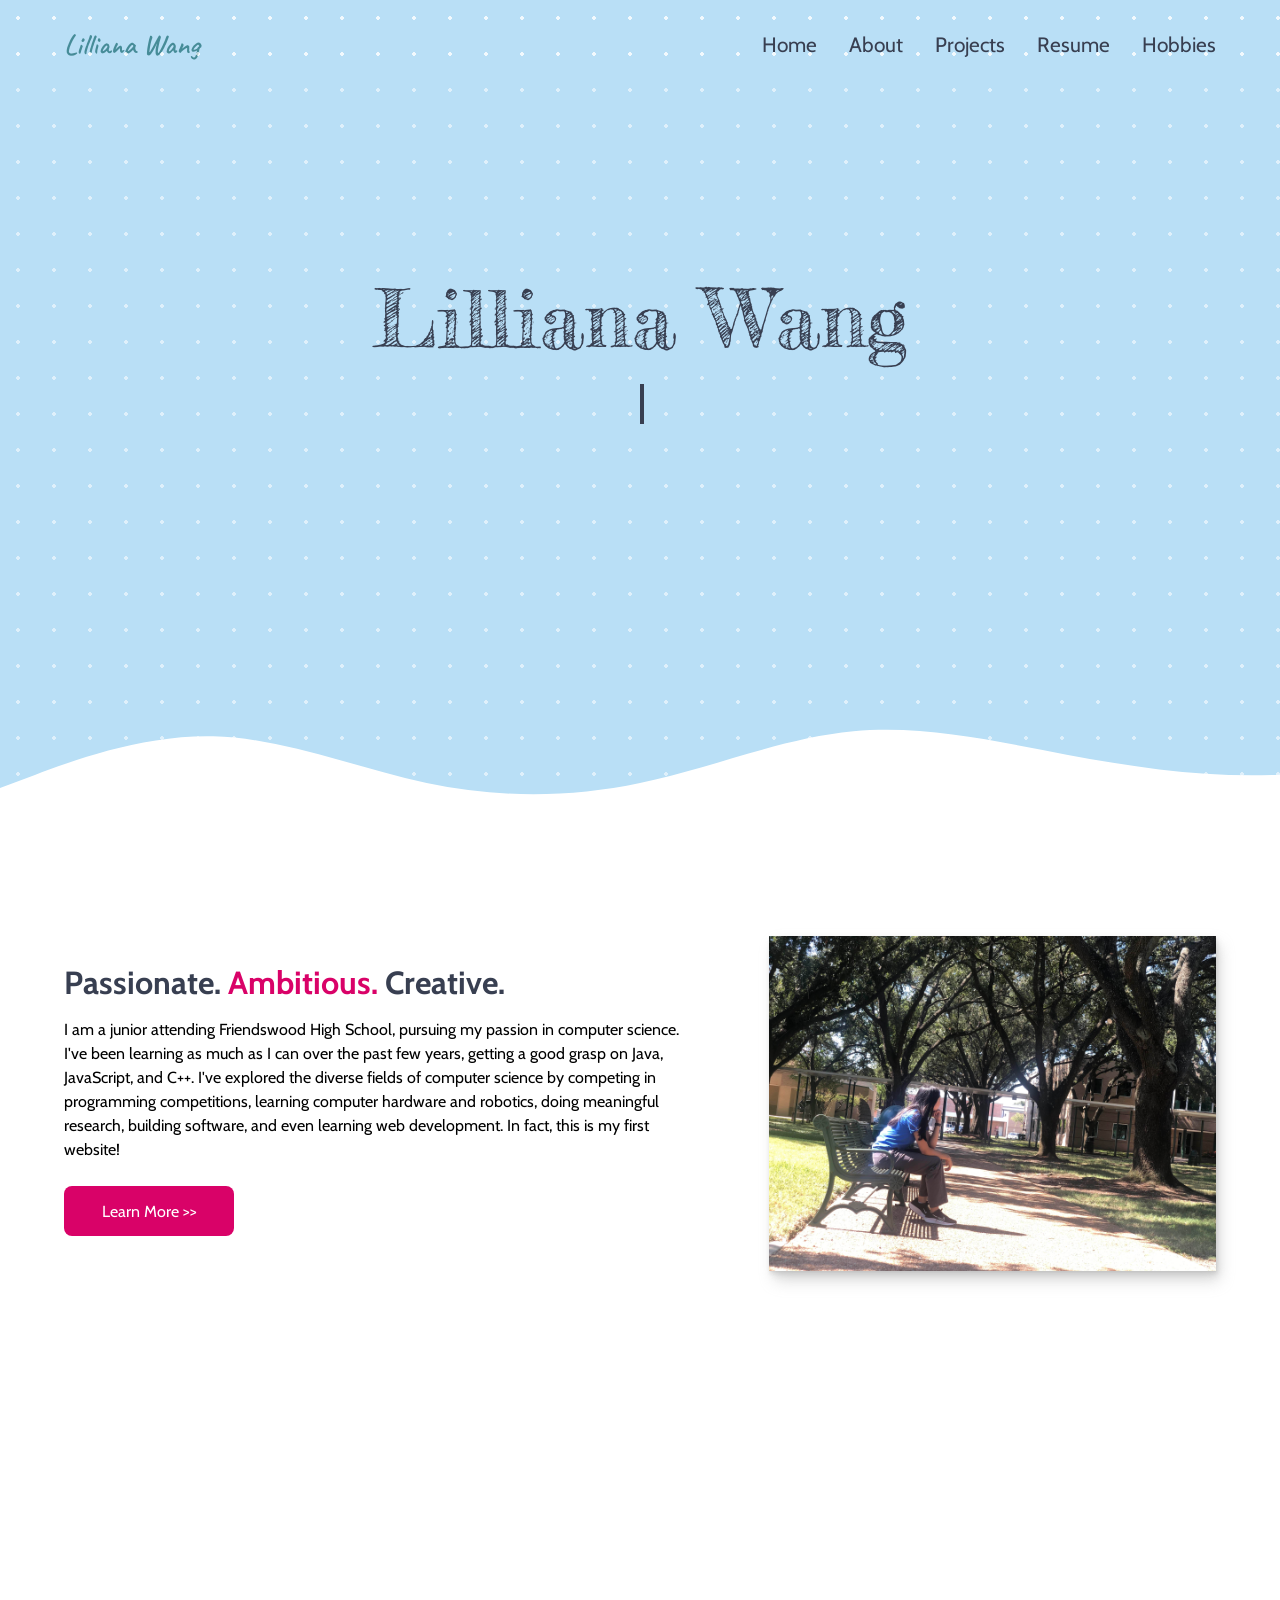
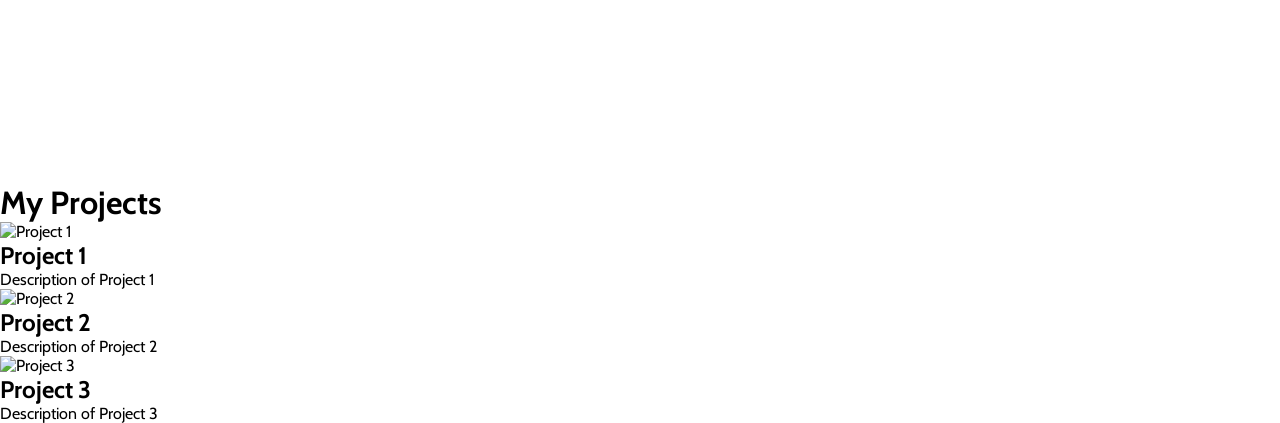
==== index.html @ 268ebeda "changed style, added features" ====
<!DOCTYPE html>
<html lang="en">
  <head>
    <meta charset="UTF-8" />
    <meta name="viewport" content="width=device-width, initial-scale=1.0" />
    <title>Portfolio Website</title>
    <link rel="stylesheet" href="styles.css" />
    <link rel="preconnect" href="https://fonts.googleapis.com" />
    <link rel="preconnect" href="https://fonts.gstatic.com" crossorigin />
    <link
      href="https://fonts.googleapis.com/css2?family=Arsenal+SC:ital,wght@0,400;0,700;1,400;1,700&family=Cabin:ital,wght@0,400..700;1,400..700&family=IBM+Plex+Mono:ital,wght@0,100;0,200;0,300;0,400;0,500;0,600;0,700;1,100;1,200;1,300;1,400;1,500;1,600;1,700&family=Caveat:wght@400..700&family=Fredericka+the+Great&display=swap"
      rel="stylesheet"
    />
    <meta
      name="description"
      content="This is a very incomplete website where I doxx myself!!!"
    />
    <link rel="icon" type="image/x-icon" href="images/logo.png" />
  </head>
  <body>
    <!-- Navbar Section -->
    <nav class="navbar">
      <div class="navbar__container">
        <a href="/lilliana/" class="navbar__logo">
          <h3>Lilliana Wang</h3>
        </a>
        <div class="navbar__toggle" id="mobile-menu">
          <span class="bar"></span>
          <span class="bar"></span>
          <span class="bar"></span>
        </div>
        <ul class="navbar__menu">
          <li class="navbar__item">
            <a href="/lilliana/" class="navbar__links">Home</a>
          </li>
          <li class="navbar__item">
            <a href="" class="navbar__links">About</a>
          </li>
          <li class="navbar__item">
            <a href="" class="navbar__links">Projects</a>
          </li>
          <li class="navbar__item">
            <a href="/lilliana/resume" class="navbar__links">Resume</a>
          </li>
          <li class="navbar__item">
            <a href="" class="navbar__links">Hobbies</a>
          </li>
        </ul>
      </div>
    </nav>

    <!-- Hero Section -->
    <div class="hero">
      <div class="hero__container">
        <div class="title">
          <h1> Lilliana Wang </h1>
        </div>
        <div class="subtitle">
          <h2 id="typing-text"></h2>
        </div>
      </div>
    </div>

    <!-- Bio Section-->
    <div class="bio">
      <svg
        preserveAspectRatio="none"
        class="wave"
        style="transition: 0.3s"
        viewBox="0 0 1440 180"
      >
        <path
          fill="#FFFFFF"
          d="M0,144L40,120C80,96,160,48,240,51C320,54,400,108,480,135C560,162,640,162,720,135C800,108,880,54,960,42C1040,30,1120,60,1200,84C1280,108,1360,126,1440,120C1520,114,1600,84,1680,66C1760,48,1840,42,1920,39C2000,36,2080,36,2160,54C2240,72,2320,108,2400,129C2480,150,2560,156,2640,153C2720,150,2800,138,2880,132C2960,126,3040,126,3120,105C3200,84,3280,42,3360,45C3440,48,3520,96,3600,102C3680,108,3760,72,3840,51C3920,30,4000,24,4080,24C4160,24,4240,30,4320,30C4400,30,4480,24,4560,33C4640,42,4720,66,4800,69C4880,72,4960,54,5040,60C5120,66,5200,96,5280,96C5360,96,5440,66,5520,45C5600,24,5680,12,5720,6L5760,0L5760,180L5720,180C5680,180,5600,180,5520,180C5440,180,5360,180,5280,180C5200,180,5120,180,5040,180C4960,180,4880,180,4800,180C4720,180,4640,180,4560,180C4480,180,4400,180,4320,180C4240,180,4160,180,4080,180C4000,180,3920,180,3840,180C3760,180,3680,180,3600,180C3520,180,3440,180,3360,180C3280,180,3200,180,3120,180C3040,180,2960,180,2880,180C2800,180,2720,180,2640,180C2560,180,2480,180,2400,180C2320,180,2240,180,2160,180C2080,180,2000,180,1920,180C1840,180,1760,180,1680,180C1600,180,1520,180,1440,180C1360,180,1280,180,1200,180C1120,180,1040,180,960,180C880,180,800,180,720,180C640,180,560,180,480,180C400,180,320,180,240,180C160,180,80,180,40,180L0,180Z"
        ></path>
      </svg>
      <div class="bio__container">
        <div class="bio__text">
          <h1>Passionate. <span>Ambitious.</span> Creative.</h1>
          <p>
            I am a junior attending Friendswood High School, pursuing my
            passion in computer science. I've been learning as much as I can over
            the past few years, getting a good grasp on Java, JavaScript, and C++.
            I've explored the diverse fields of computer science by
            competing in programming competitions, learning computer hardware and 
            robotics, doing meaningful research, building software, and even learning
            web development. In fact, this is my first website!
          </p>
          <a href=""><button>Learn More >></button></a>
        </div>
        <div class="bio__image">
          <img
              src="images/portrait.jpg"
              alt="portrait"
            />
        </div>
      </div>
    </div>

    <!-- Projects Section -->
    <div class="projects">
      <div class="projects__container">
        <div class="projects__title">
          <h1>My Projects</h1>
        </div>
        <div class="projects__grid">
          <div class="project">
            <img src="images/project1.jpg" alt="Project 1" />
            <h2>Project 1</h2>
            <p>Description of Project 1</p>
          </div>
          <div class="project">
            <img src="images/project2.jpg" alt="Project 2" />
            <h2>Project 2</h2>
            <p>Description of Project 2</p>
          </div>
          <div class="project">
            <img src="images/project3.jpg" alt="Project 3" />
            <h2>Project 3</h2>
            <p>Description of Project 3</p>
          </div>
        </div>
      </div>

    <script src="app.js"></script>
  </body>
</html>
---- styles.css ----
:root {
    --light: #FFFFFF;
    --dark: #383F51;
    --accent-1: #B9DFF6;
    --accent-2: #D90268;
    --accent-3: #468C98;
    --font-family: 'Cabin', sans-serif;
    --shadow-color: 0deg 0% 66%;
    --shadow-elevation-low:
        0.3px 0.5px 0.8px hsl(var(--shadow-color) / 0.11),
        0.4px 0.9px 1.4px -0.4px hsl(var(--shadow-color) / 0.24),
        1px 1.9px 2.9px -0.8px hsl(var(--shadow-color) / 0.38);
    --shadow-elevation-medium:
        0.3px 0.5px 0.8px hsl(var(--shadow-color) / 0.11),
        1px 2.1px 3.2px -0.3px hsl(var(--shadow-color) / 0.22),
        2.2px 4.4px 6.8px -0.6px hsl(var(--shadow-color) / 0.33),
        4.8px 9.6px 14.7px -0.8px hsl(var(--shadow-color) / 0.44);
    --shadow-elevation-high:
        0.3px 0.5px 0.8px hsl(var(--shadow-color) / 0.1),
        2px 4.1px 6.3px -0.1px hsl(var(--shadow-color) / 0.15),
        3.6px 7.3px 11.2px -0.2px hsl(var(--shadow-color) / 0.2),
        5.5px 10.9px 16.8px -0.4px hsl(var(--shadow-color) / 0.25),
        7.9px 15.8px 24.2px -0.5px hsl(var(--shadow-color) / 0.3),
        11.3px 22.6px 34.7px -0.6px hsl(var(--shadow-color) / 0.35),
        16.1px 32.3px 49.5px -0.7px hsl(var(--shadow-color) / 0.4),
        22.8px 45.5px 69.9px -0.8px hsl(var(--shadow-color) / 0.45);
}

* {
    box-sizing: border-box;
    margin: 0;
    padding: 0;
    font-family: 'Cabin', sans-serif;
}

.navbar {
    background: rgba(185, 223, 246, 0);
    height: 88px;
    display: flex;
    justify-content: center;
    align-items: center;
    position: sticky;
    top: 0;
    z-index: 999;
}

.navbar.navbar--white {
  background: linear-gradient(to bottom, rgba(255, 255, 255, 1), rgba(255, 255, 255, 0.7));
  backdrop-filter: blur(10px);
}

.navbar__container {
    left: 0;
    display: flex;
    flex-direction: row;
    justify-content: space-between;
    align-items: center;
    height: 80px;
    z-index: 1;
    width: 100%;
    margin: 0 auto;
    padding: 0 64px 0 64px;
}

.navbar__logo {
    text-decoration: none;
    cursor: pointer;
}

.navbar__logo h3{
    font-family: "Caveat", cursive;
    font-optical-sizing: auto;
    font-weight: 600;
    font-size: 1.8rem;
    font-style: normal;
    justify-content: center;
    align-items: center;
    color: var(--accent-3);
}

.navbar__menu {
    display: flex;
    list-style: none;
    text-align: center;
    gap: 2rem;
}

.navbar__menu::before {
  content: "";
  position: absolute;
  inset: 0;
  pointer-events: none;
  z-index: 0;

  /* dot grid variables */
  --dot-gap: 36px;
  --dot-size: 2px;

  background-image:
    radial-gradient(
      circle,
      rgba(255, 255, 255, 1) var(--dot-size),
      transparent var(--dot-size)
    );

  background-size: var(--dot-gap) var(--dot-gap);
  background-position: 0 0;

  opacity: 0.6;

  animation: menu-dot-drift 20s linear infinite;
}

@keyframes menu-dot-drift {
  from {
    background-position: 0 -15px;
  }
  to {
    background-position: var(--dot-gap) calc(var(--dot-gap) - 15px);
  }
}

.navbar__item {
    z-index: 1;
    height: 52px;
}

.navbar__links {
    color: var(--dark);
    font-size: 1.3rem;
    display: flex;
    align-items: center;
    justify-content: center;
    text-decoration: none;
    height: 100%;
}

.navbar__links:hover {
    color: var(--accent-2);
    transition: all 0.3s ease;
}

.navbar__toggle {
    align-items: center;
}

@media screen and (max-width: 800px) {
    .navbar__container {
        display: flex;
        justify-content: space-between;
        height: 80px;
        z-index: 99;
        width: 100%;
        padding: 0 64px 0 64px;
    }

    .navbar.active {
        background: var(--accent-1);
        transition: all 0.3s ease;
        transition-delay: 150ms;
        z-index: 99;
        font-size: 1.2rem;
    }

    .navbar.active::before {
    content: "";
    position: absolute;
    inset: 0;
    pointer-events: none;
    z-index: 0;

    --dot-gap: 36px;
    --dot-size: 2px;

    background-image:
        radial-gradient(
        circle,
        rgba(255, 255, 255, 0.6) var(--dot-size),
        transparent var(--dot-size)
        );

    background-size: var(--dot-gap) var(--dot-gap);
    background-position: 0 0;

    animation: nav-dot-drift 20s linear infinite;
    }

    @keyframes nav-dot-drift {
    from { background-position: 0 0; }
    to   { background-position: var(--dot-gap) var(--dot-gap); }
    }

    .navbar__menu {
        display: grid;
        grid-template-columns: auto;
        padding: 0;
        width: 100%;
        height: 70dvh;
        margin: 0;
        position: absolute;
        top: -1000px;
        left: 0;
        opacity: 0;
        transition: all 0.5s ease;
        z-index: -1;
        background: var(--accent-1);
    }

    .navbar__menu.active {
        position: absolute;
        top: 88px;
        left: 0;
        opacity: 1;
        transition: all 0.5s ease;
        z-index: 99;
        font-size: 1.2rem;
    }

    .navbar__toggle {
        cursor: pointer;
        margin: 0 32px 0 0;
    }

    .navbar__toggle .bar {
        width: 25px;
        height: 3px;
        margin: 5px auto;
        transition: all 0.3s ease-in-out;
        background: var(--dark);
        display: block;
    }

    .navbar__item {
        width: 100%;
    }

    .navbar__links {
        text-align: center;
        width: 100%;
        height: auto;
        display: table;
    }

    #mobile-menu {
        position: absolute;
        top: 20%;
        right: 5%;
        transform: translate(5%, 20%);
    }

    #mobile-menu.is-active .bar:nth-child(2) {
        opacity: 0;
    }

    #mobile-menu.is-active .bar:nth-child(1) {
        transform: translateY(8px) rotate(45deg);
    }

    #mobile-menu.is-active .bar:nth-child(3) {
        transform: translateY(-8px) rotate(-45deg);
    }
}

/*Hero Section*/

.hero {
    background-color: var(--accent-1);
    position: fixed;
    top: 0px;
    height: 100dvh;
    width: 100%;
}

.hero::before {
  content: "";
  position: absolute;
  inset: 0;
  z-index: 0;
  pointer-events: none;

  /* dot spacing */
  --dot-gap: 36px;
  --dot-size: 2px;

  background-image:
    radial-gradient(
      circle,
      rgba(255, 255, 255, 0.9) var(--dot-size),
      transparent var(--dot-size)
    );

  background-size: var(--dot-gap) var(--dot-gap);
  background-position: 0 0;

  opacity: 0.6;

  animation: dot-drift 20s linear infinite;
}

@keyframes dot-drift {
  from {
    background-position: 0 0;
  }
  to {
    background-position: var(--dot-gap) var(--dot-gap);
  }
}

.hero__container {
    display: flex;
    flex-direction: column;
    align-items: center;
    position: relative;
    top: 0px;
    height: 100dvh;
    z-index: 1;
    width: 100%;
    padding: 0 64px 0 64px;
}

.title h1{
    font-family: "Fredericka the Great", serif;
    font-weight: 400;
    font-style: normal;
    font-size: 5rem;
    color: var(--dark);
    height: auto;
    margin-top: clamp(170px, 30dvh, 40dvh);
    z-index: 1;
    width: fit-content;
    margin-inline: auto;
}

#typing-text {
    display: inline; /* Ensure the text can wrap */
    position: relative; /* Allows the pseudo-element to position itself relative to this element */
    word-wrap: break-word;
    word-break: break-word;
    overflow-wrap: break-word;
    margin: 0;
}

#typing-text::after {
    content: ""; /* Empty content for the cursor */
    position: absolute; /* Position relative to the parent */
    left: 100%;
    width: 4px;
    height: 2.5rem; /* Match the line height or adjust as needed */
    background-color: var(--dark); /* Cursor color */
    animation: blink-caret 0.75s step-end infinite;
}

@keyframes blink-caret {
    from, to {
        background-color: transparent;
    }
    50% {
        background-color: var(--dark);
    }
}

.subtitle{
    font-family: 'Cabin', sans-serif;
    font-size: 1.2rem;
    font-style: normal;
    color: var(--dark);
    height: auto;
    margin: 16px 32px 32px 32px;
    z-index: 1;
    width: fit-content;
    margin-inline: auto;
}

.subtitle h2 {
    font-weight: 200;
}

@media screen and (max-width: 700px) {
    .title h1 {
        font-size: 4rem;
    }

    .subtitle {
        font-size: 1.1rem;
    }
}

@media screen and (max-width: 600px) {
    .title h1 {
        font-size: 3rem;
    }

    .subtitle {
        font-size: 1rem;
    }
}

/*Bio Section*/
.bio {
    background-color: var(--light);
    position: relative;
    top: 0;
    margin-top: clamp(450px, 80dvh, 800px);
}

.wave {
    position: absolute;
    top: -100px;
    height: 100px;
    width: 100%;
    display: flex;
    z-index: 2;
}

.bio__container {
    display: flex;
    flex-direction: row;
    justify-content: space-between;
    gap: 3%;
    align-items: center;
    width: 100%;
    min-width: 300px;
    height: auto;
    z-index: 1;
    margin: 0 0 0 0;
    padding: 128px 64px 512px 64px;
}

.bio__text {
    display: flex;
    flex-direction: column;
    justify-content: flex-start;
    align-items: flex-start;
    gap: 16px;
    height: auto;
    width: 60%;
}

.bio__container span {
    color: var(--accent-2);
}

.bio__container h1 {
    font-family: 'Cabin', sans-serif;
    font-size: 2rem;
    color: var(--dark);
    justify-content: center;
    z-index: 1;
    margin: 0;
}

.bio__container p {
    font-family: 'Cabin', sans-serif;
    font-size: 1rem;
    height: fit-content;
    z-index: 1;
    margin: 0 32px 0 0;
    line-height: 1.5em;
}

.bio__container button {
    background: var(--accent-2);
    color: var(--light);
    padding: 8px 8px;
    border: none;
    outline: none;
    border-radius: 8px;
    font-family: 'Cabin', sans-serif;
    font-size: 1rem;
    width: 170px;
    height: 50px;
    z-index: 1;
    margin: 8px 0;
    cursor: pointer;
}

.bio__image {
    display: flex;
    position: relative;
    overflow: hidden;
    align-items: center;
    justify-content: center;
    height: 100%;
    width: 40%;
    min-width: 300px;
    box-shadow: var(--shadow-elevation-medium);
}

.bio__image img {
    width: 100%;
    height: auto;
}

@media screen and (max-width: 800px){
    .bio__container {
    display: flex;
    flex-direction: column;
    justify-content: space-between;
    align-items: left;
    gap: 32px;
    width: 100%;
    min-width: 300px;
    height: auto;
    z-index: 1;
    padding: 128px 64px 512px 64px;
    }

   .bio__text {
        width: 100%;
    }

    .bio__image {
        width: 100%;
        height: auto;
    }
}
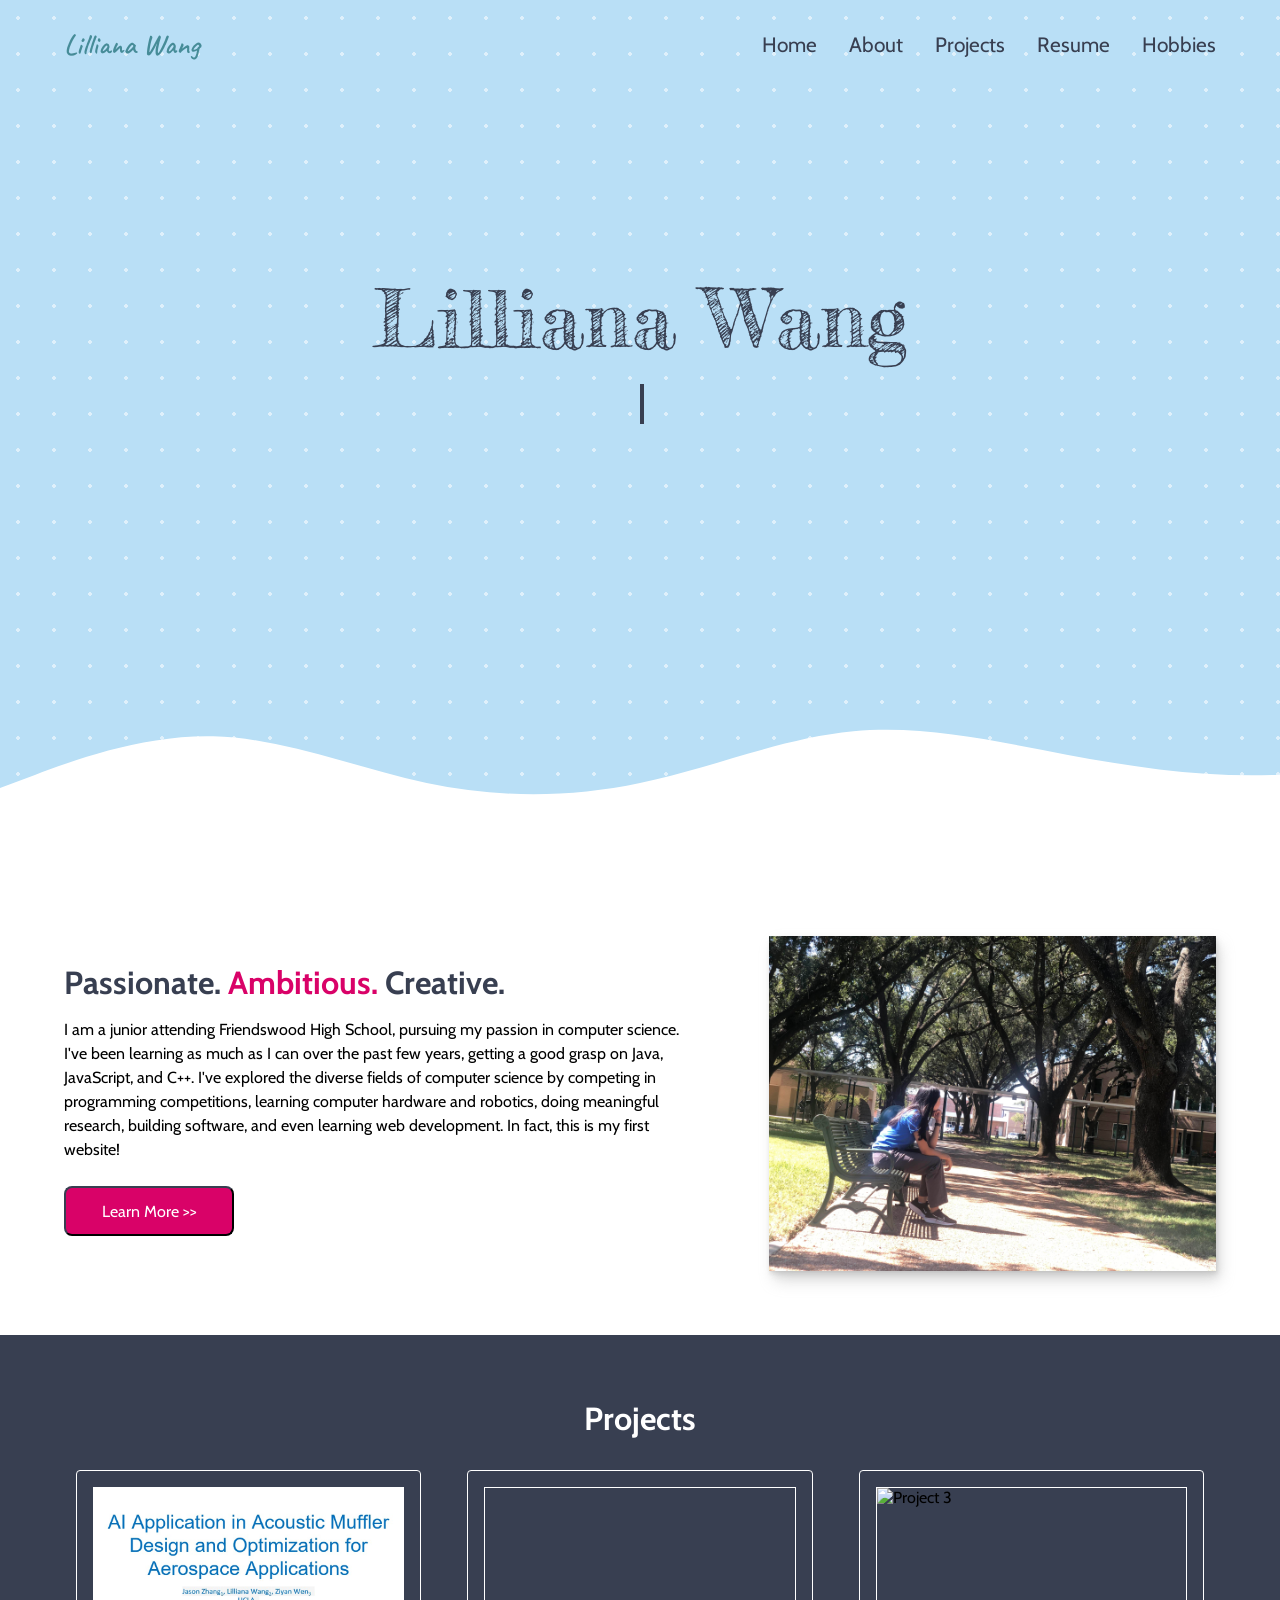
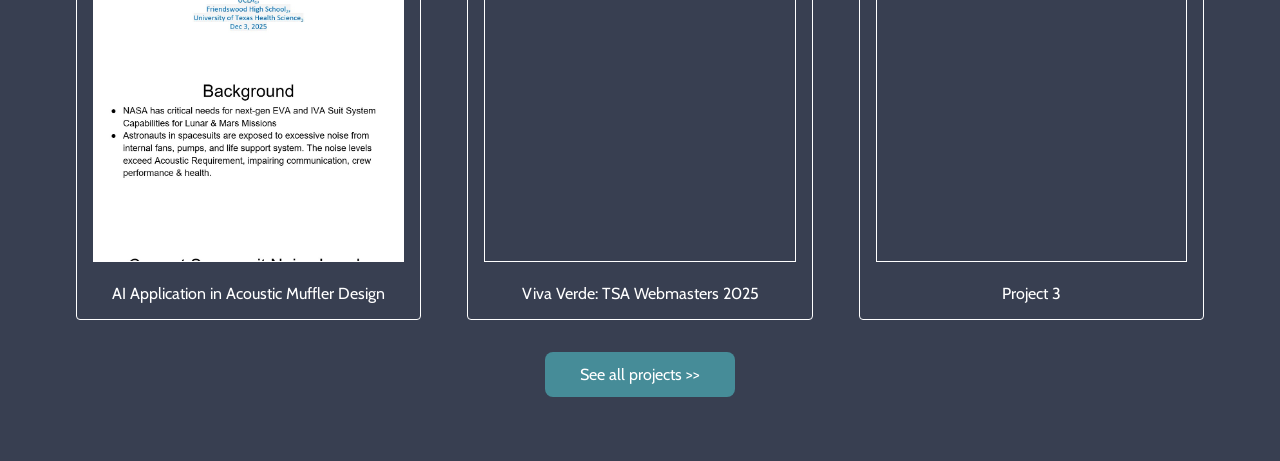
==== commit bab561c2: "added a projects section" ====
--- a/index.html
+++ b/index.html
@@ -101,25 +101,26 @@
     <div class="projects">
       <div class="projects__container">
         <div class="projects__title">
-          <h1>My Projects</h1>
+          <h1>Projects</h1>
         </div>
         <div class="projects__grid">
-          <div class="project">
-            <img src="images/project1.jpg" alt="Project 1" />
-            <h2>Project 1</h2>
-            <p>Description of Project 1</p>
+          <div class="project__card">
+            <div class="project__image" style="background-image:url('images/2025-ASA-Muffler.jpg')">
+            </div>
+            <h3>AI Application in Acoustic Muffler Design</h3>
           </div>
-          <div class="project">
-            <img src="images/project2.jpg" alt="Project 2" />
-            <h2>Project 2</h2>
-            <p>Description of Project 2</p>
+          <div class="project__card">
+            <div class="project__image" style="background-image:url('images/vivaverde.png')"></div>
+            <h3>Viva Verde: TSA Webmasters 2025</h3>
           </div>
-          <div class="project">
-            <img src="images/project3.jpg" alt="Project 3" />
-            <h2>Project 3</h2>
-            <p>Description of Project 3</p>
+          <div class="project__card">
+            <div class="project__image">
+              <img src="images/project3.jpg" alt="Project 3" />
+            </div>
+            <h3>Project 3</h3>
           </div>
         </div>
+        <a href=""><button href="">See all projects >></button></a>
       </div>
 
     <script src="app.js"></script>
--- a/styles.css
+++ b/styles.css
@@ -85,41 +85,6 @@
     gap: 2rem;
 }
 
-.navbar__menu::before {
-  content: "";
-  position: absolute;
-  inset: 0;
-  pointer-events: none;
-  z-index: 0;
-
-  /* dot grid variables */
-  --dot-gap: 36px;
-  --dot-size: 2px;
-
-  background-image:
-    radial-gradient(
-      circle,
-      rgba(255, 255, 255, 1) var(--dot-size),
-      transparent var(--dot-size)
-    );
-
-  background-size: var(--dot-gap) var(--dot-gap);
-  background-position: 0 0;
-
-  opacity: 0.6;
-
-  animation: menu-dot-drift 20s linear infinite;
-}
-
-@keyframes menu-dot-drift {
-  from {
-    background-position: 0 -15px;
-  }
-  to {
-    background-position: var(--dot-gap) calc(var(--dot-gap) - 15px);
-  }
-}
-
 .navbar__item {
     z-index: 1;
     height: 52px;
@@ -155,39 +120,11 @@
     }
 
     .navbar.active {
-        background: var(--accent-1);
+        background: var(--dark);
         transition: all 0.3s ease;
         transition-delay: 150ms;
         z-index: 99;
         font-size: 1.2rem;
-    }
-
-    .navbar.active::before {
-    content: "";
-    position: absolute;
-    inset: 0;
-    pointer-events: none;
-    z-index: 0;
-
-    --dot-gap: 36px;
-    --dot-size: 2px;
-
-    background-image:
-        radial-gradient(
-        circle,
-        rgba(255, 255, 255, 0.6) var(--dot-size),
-        transparent var(--dot-size)
-        );
-
-    background-size: var(--dot-gap) var(--dot-gap);
-    background-position: 0 0;
-
-    animation: nav-dot-drift 20s linear infinite;
-    }
-
-    @keyframes nav-dot-drift {
-    from { background-position: 0 0; }
-    to   { background-position: var(--dot-gap) var(--dot-gap); }
     }
 
     .navbar__menu {
@@ -203,7 +140,7 @@
         opacity: 0;
         transition: all 0.5s ease;
         z-index: -1;
-        background: var(--accent-1);
+        background: var(--dark);
     }
 
     .navbar__menu.active {
@@ -226,7 +163,7 @@
         height: 3px;
         margin: 5px auto;
         transition: all 0.3s ease-in-out;
-        background: var(--dark);
+        background: var(--light);
         display: block;
     }
 
@@ -235,6 +172,7 @@
     }
 
     .navbar__links {
+        color: var(--light);
         text-align: center;
         width: 100%;
         height: auto;
@@ -423,7 +361,7 @@
     height: auto;
     z-index: 1;
     margin: 0 0 0 0;
-    padding: 128px 64px 512px 64px;
+    padding: 128px 64px 64px 64px;
 }
 
 .bio__text {
@@ -462,8 +400,9 @@
     background: var(--accent-2);
     color: var(--light);
     padding: 8px 8px;
-    border: none;
     outline: none;
+    border-width: 2px;
+    border-color: var(--dark);
     border-radius: 8px;
     font-family: 'Cabin', sans-serif;
     font-size: 1rem;
@@ -472,6 +411,12 @@
     z-index: 1;
     margin: 8px 0;
     cursor: pointer;
+    transition: transform 0.2s ease;
+}
+
+.bio__container button:hover {
+    transform: scale(1.02);
+    box-shadow: var(--shadow-elevation-medium);
 }
 
 .bio__image {
@@ -513,4 +458,122 @@
         width: 100%;
         height: auto;
     }
+}
+
+/*Projects Section*/
+
+.projects {
+    background-color: var(--dark);
+    position: relative;
+    top: 0;
+}
+
+.projects__container {
+    display: flex;
+    flex-direction: column;
+    background-color: var(--dark);
+    padding: 64px 64px 64px 64px;
+    align-items: center;
+    gap: 32px;
+    align-items: left;
+    width: 100%;
+    min-width: 300px;
+    height: auto;
+}
+
+.projects__title h1{
+    font-family: 'Cabin', sans-serif;
+    font-size: 2rem;
+    color: var(--light);
+    justify-content: center;
+    z-index: 1;
+    margin: 0;
+}
+
+.projects__grid {
+    display: flex;
+    flex-direction: row;
+    justify-content: center;
+    flex-wrap: wrap;
+    gap: 4%;
+    align-items: center;
+    width: 100%;
+    min-width: 300px;
+    height: auto;
+}
+
+.project__card {
+    display: flex;
+    flex-direction: column;
+    justify-content: space-between;
+    align-items: center;
+    gap: 16px;
+    height: 50dvh;
+    min-height: 300px;
+    width: 30%;
+    min-width: 232px;
+    background-color: var(--dark);
+    padding: 16px;
+    overflow: hidden;
+    border-width: 1px;
+    border-style: solid;
+    border-color: var(--light);
+    border-radius: 4px;
+}
+
+.project__image {
+    height: 90%;
+    width: 100%;
+    min-width: 200px;
+    overflow: hidden;
+    border-width: 1px;
+    border-style: solid;
+    border-color: var(--light);
+    background-size: cover;         /* fills box */
+    background-position: top;       /* start at top */
+    background-repeat: no-repeat;
+    transition-property: background-position;
+    transition-duration: 9s;
+    transition-timing-function: cubic-bezier(.2,0,.7,1);
+}
+
+.project__card:hover .project__image{
+   background-position: 50% 100%;
+}
+
+/* not hovering = play a snappy return */
+.project__card:not(:hover) .project__image{
+  transition-duration: 2s; /* faster up */
+  transition-timing-function: cubic-bezier(.4,0,.6,1);
+  background-position: 50% 0%;
+}
+
+.project__card h3 {
+    font-family: 'Cabin', sans-serif;
+    font-weight: 200;
+    font-size: 1rem;
+    color: var(--light);
+    z-index: 1;
+    margin: 0;
+}
+
+.projects__container button {
+    background: var(--accent-3);
+    color: var(--light);
+    padding: 8px 8px;
+    outline: none;
+    box-shadow: none;
+    border: none;
+    border-radius: 8px;
+    font-family: 'Cabin', sans-serif;
+    font-size: 1rem;
+    width: 190px;
+    height: 45px;
+    z-index: 1;
+    cursor: pointer;
+    transform: transform 0.2s ease;
+}
+
+.projects__container button:hover {
+    transform: scale(1.02);
 }
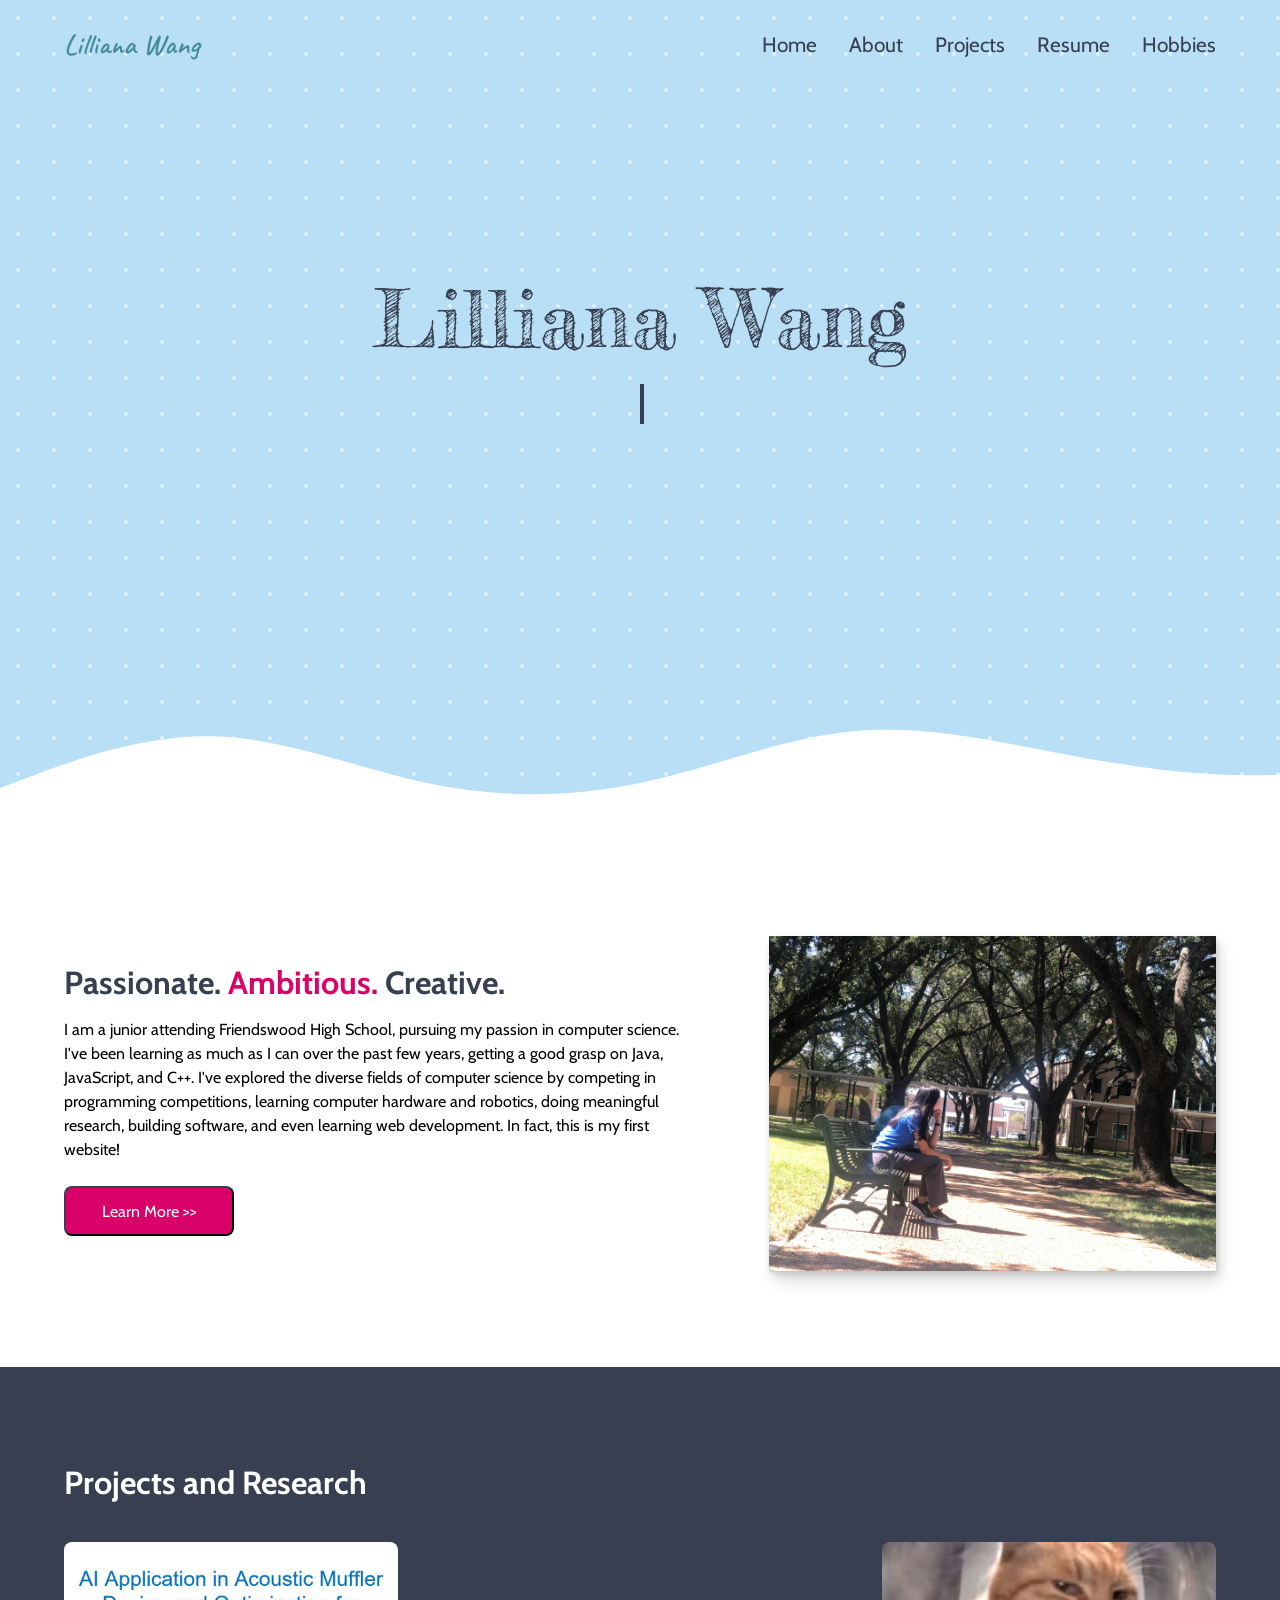
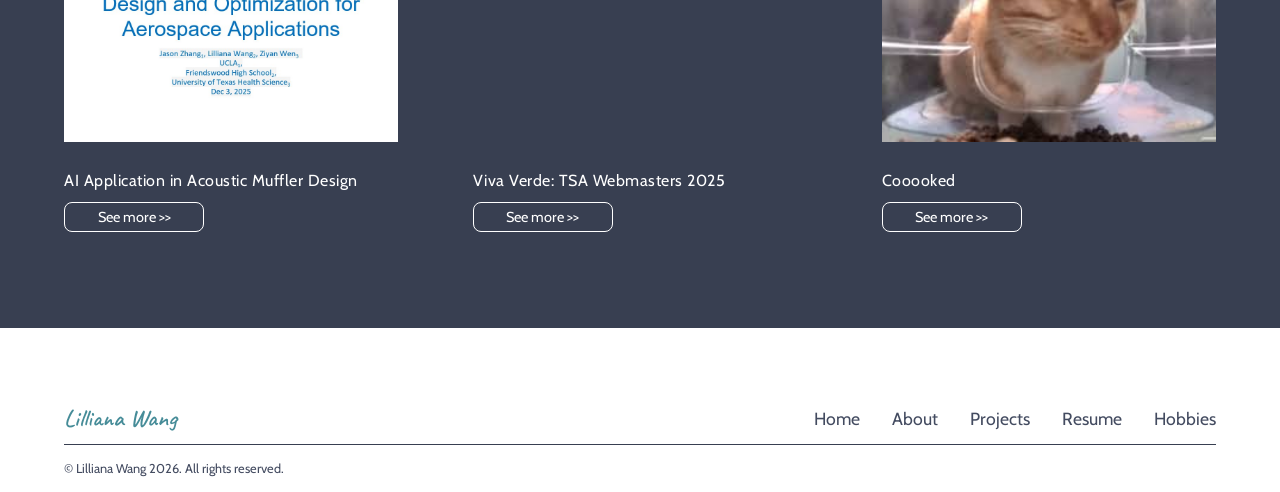
==== commit aa9f4e9c: "finalized projects, added footer" ====
--- a/index.html
+++ b/index.html
@@ -101,28 +101,56 @@
     <div class="projects">
       <div class="projects__container">
         <div class="projects__title">
-          <h1>Projects</h1>
+          <h1>Projects and Research</h1>
         </div>
         <div class="projects__grid">
           <div class="project__card">
-            <div class="project__image" style="background-image:url('images/2025-ASA-Muffler.jpg')">
-            </div>
-            <h3>AI Application in Acoustic Muffler Design</h3>
+            <div class="project__image" style="background-image:url('images/2025-ASA-Muffler.jpg')"></div>
+            <div class="project__text"><h3>AI Application in Acoustic Muffler Design</h3></div>
+            <a href="" class="project__button"><button href="">See more >></button></a>
           </div>
           <div class="project__card">
             <div class="project__image" style="background-image:url('images/vivaverde.png')"></div>
-            <h3>Viva Verde: TSA Webmasters 2025</h3>
+            <div class="project__text"><h3>Viva Verde: TSA Webmasters 2025</h3></div>
+            <a href="" class="project__button"><button href="">See more >></button></a>
           </div>
           <div class="project__card">
-            <div class="project__image">
-              <img src="images/project3.jpg" alt="Project 3" />
-            </div>
-            <h3>Project 3</h3>
+            <div class="project__image" style="background-image:url('images/cat.jpg')"></div>
+            <div class="project__text"><h3>Cooooked</h3></div>
+            <a href="" class="project__button"><button href="">See more >></button></a>
           </div>
         </div>
-        <a href=""><button href="">See all projects >></button></a>
       </div>
+    </div>
 
+    <!-- Footer Section -->
+    <div class ="footer">
+      <div class="footer__container">
+        <div class="footer__text">
+          <h3>Lilliana Wang</h3>
+          <ul class="footer__menu">
+            <li class="footer__item">
+              <a href="/lilliana/" class="footer__links">Home</a>
+            </li>
+            <li class="footer__item">
+              <a href="" class="footer__links">About</a>
+            </li>
+            <li class="footer__item">
+              <a href="" class="footer__links">Projects</a>
+            </li>
+            <li class="footer__item">
+              <a href="/lilliana/resume" class="footer__links">Resume</a>
+            </li>
+            <li class="footer__item">
+              <a href="" class="footer__links">Hobbies</a>
+            </li>
+          </ul>
+        </div>
+        <div class="copyright">
+          <p>© Lilliana Wang 2026. All rights reserved.</p>
+        </div>
+      </div>
+    </div>
     <script src="app.js"></script>
   </body>
 </html>
--- a/styles.css
+++ b/styles.css
@@ -73,8 +73,6 @@
     font-weight: 600;
     font-size: 1.8rem;
     font-style: normal;
-    justify-content: center;
-    align-items: center;
     color: var(--accent-3);
 }
 
@@ -361,7 +359,7 @@
     height: auto;
     z-index: 1;
     margin: 0 0 0 0;
-    padding: 128px 64px 64px 64px;
+    padding: 128px 64px 96px 64px;
 }
 
 .bio__text {
@@ -472,8 +470,8 @@
     display: flex;
     flex-direction: column;
     background-color: var(--dark);
-    padding: 64px 64px 64px 64px;
-    align-items: center;
+    padding: 64px 64px 96px 64px;
+    align-items: left;
     gap: 32px;
     align-items: left;
     width: 100%;
@@ -487,62 +485,54 @@
     color: var(--light);
     justify-content: center;
     z-index: 1;
-    margin: 0;
+    margin: 32px 0 8px 0;
 }
 
 .projects__grid {
     display: flex;
     flex-direction: row;
-    justify-content: center;
+    justify-content: space-between;
     flex-wrap: wrap;
+    align-items: center;
+    width: 100%;
+    min-width: 300px;
+    height: auto;
     gap: 4%;
-    align-items: center;
-    width: 100%;
-    min-width: 300px;
-    height: auto;
 }
 
 .project__card {
     display: flex;
     flex-direction: column;
     justify-content: space-between;
-    align-items: center;
-    gap: 16px;
-    height: 50dvh;
-    min-height: 300px;
-    width: 30%;
-    min-width: 232px;
-    background-color: var(--dark);
-    padding: 16px;
+    align-items: left;
+    gap: 8px;
+    height: 290px;
+    width: 29%;
+    min-width: 200px;
+}
+
+.project__image {
+    height: 200px;
+    min-height: 200px;
+    width: 100%;
+    min-width: 250px;
     overflow: hidden;
-    border-width: 1px;
-    border-style: solid;
-    border-color: var(--light);
-    border-radius: 4px;
-}
-
-.project__image {
-    height: 90%;
-    width: 100%;
-    min-width: 200px;
-    overflow: hidden;
-    border-width: 1px;
-    border-style: solid;
-    border-color: var(--light);
     background-size: cover;         /* fills box */
     background-position: top;       /* start at top */
     background-repeat: no-repeat;
     transition-property: background-position;
     transition-duration: 9s;
     transition-timing-function: cubic-bezier(.2,0,.7,1);
-}
-
-.project__card:hover .project__image{
+    border-top-left-radius: 8px;
+    border-top-right-radius: 8px;
+}
+
+.project__card .project__image:hover{
    background-position: 50% 100%;
 }
 
 /* not hovering = play a snappy return */
-.project__card:not(:hover) .project__image{
+.project__card .project__image:not(:hover){
   transition-duration: 2s; /* faster up */
   transition-timing-function: cubic-bezier(.4,0,.6,1);
   background-position: 50% 0%;
@@ -554,26 +544,92 @@
     font-size: 1rem;
     color: var(--light);
     z-index: 1;
-    margin: 0;
-}
-
-.projects__container button {
-    background: var(--accent-3);
+    margin: 16px 0 0 0;
+    letter-spacing: 0.5px;
+}
+
+.project__button button{
+    background: none;
     color: var(--light);
-    padding: 8px 8px;
+    padding: 4px 4px;
     outline: none;
     box-shadow: none;
-    border: none;
+    border: 1.5px solid var(--light);
     border-radius: 8px;
     font-family: 'Cabin', sans-serif;
-    font-size: 1rem;
-    width: 190px;
-    height: 45px;
+    font-size: .9rem;
+    width: 140px;
+    height: 30px;
     z-index: 1;
     cursor: pointer;
     transform: transform 0.2s ease;
+    margin: 0 0 0 0;
 }
 
 .projects__container button:hover {
     transform: scale(1.02);
+}
+
+.footer {
+    background-color: var(--light);
+    position: relative;
+    top: 0;
+}
+
+.footer__container {
+    display: flex;
+    flex-direction: column;
+    padding: 64px 64px 16px 64px;
+}
+
+.footer__text {
+    display: flex;
+    flex-direction: row;
+    justify-content: space-between;
+    align-items: center;
+    border-bottom: 1px solid var(--dark);
+}
+
+.footer__text h3 {
+    font-family: "Caveat", cursive;
+    font-optical-sizing: auto;
+    font-weight: 600;
+    font-size: 1.5rem;
+    font-style: normal;
+    color: var(--accent-3);
+}
+
+.footer__menu {
+    display: flex;
+    list-style: none;
+    text-align: center;
+    gap: 2rem;
+}
+
+.footer__item {
+    z-index: 1;
+    height: 52px;
+}
+
+.footer__links {
+    color: #434B60;
+    font-size: 1.1rem;
+    display: flex;
+    align-items: center;
+    justify-content: center;
+    text-decoration: none;
+    height: 100%;
+}
+
+.footer__links:hover {
+    color: var(--accent-2);
+    transition: all 0.3s ease;
+}
+
+.copyright {
+    font-family: 'Cabin', sans-serif;
+    font-size: 0.8rem;
+    color: #434B60;
+    margin-top: 16px;
+
 }
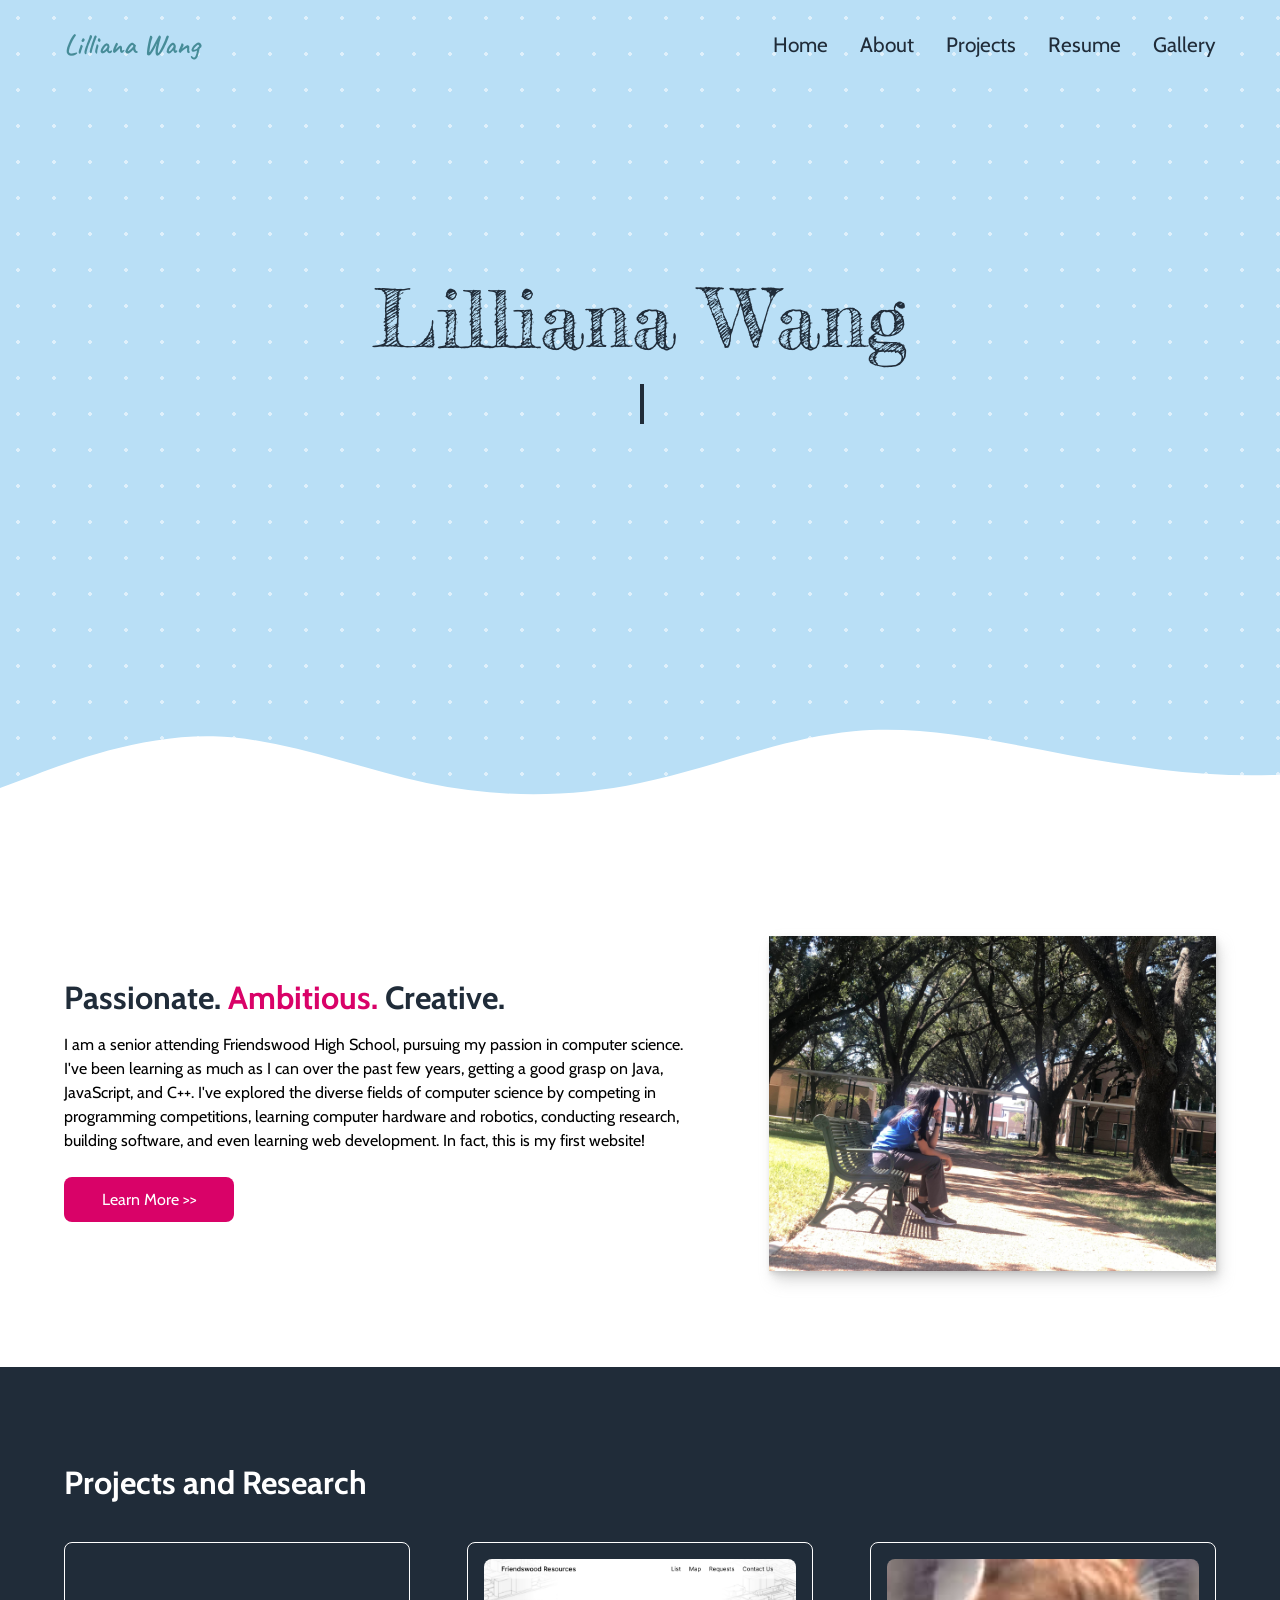
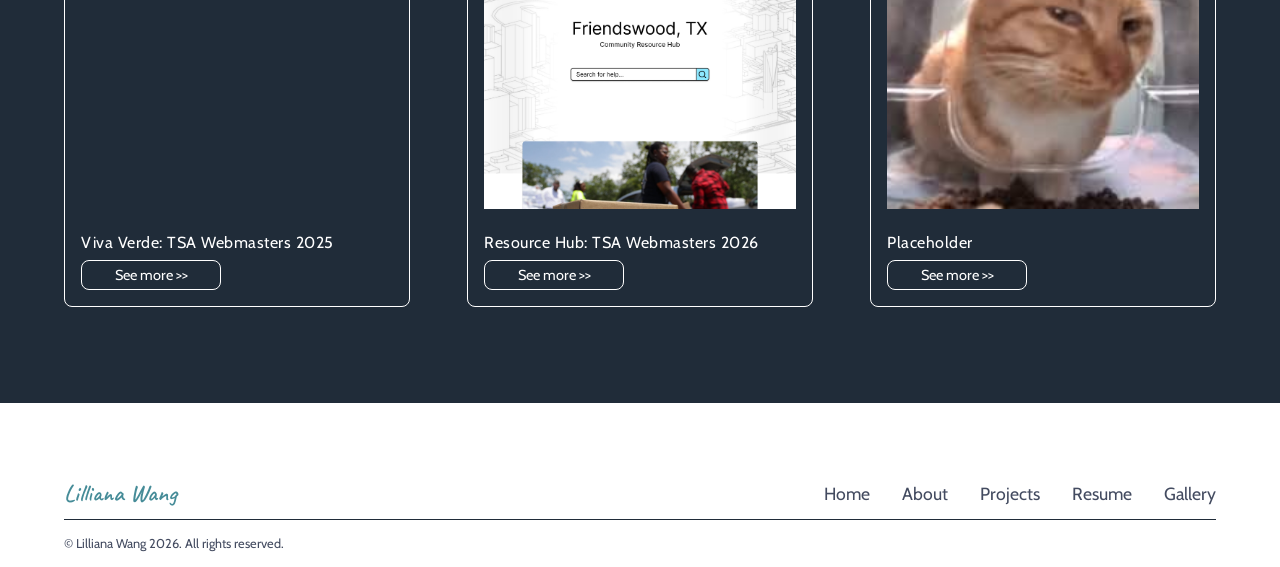
==== commit 20452a05: "small changes" ====
--- a/index.html
+++ b/index.html
@@ -21,7 +21,7 @@
     <!-- Navbar Section -->
     <nav class="navbar">
       <div class="navbar__container">
-        <a href="/lilliana/" class="navbar__logo">
+        <a href="" class="navbar__logo">
           <h3>Lilliana Wang</h3>
         </a>
         <div class="navbar__toggle" id="mobile-menu">
@@ -31,7 +31,7 @@
         </div>
         <ul class="navbar__menu">
           <li class="navbar__item">
-            <a href="/lilliana/" class="navbar__links">Home</a>
+            <a href="" class="navbar__links">Home</a>
           </li>
           <li class="navbar__item">
             <a href="" class="navbar__links">About</a>
@@ -40,10 +40,10 @@
             <a href="" class="navbar__links">Projects</a>
           </li>
           <li class="navbar__item">
-            <a href="/lilliana/resume" class="navbar__links">Resume</a>
+            <a href="/resume/" class="navbar__links">Resume</a>
           </li>
           <li class="navbar__item">
-            <a href="" class="navbar__links">Hobbies</a>
+            <a href="" class="navbar__links">Gallery</a>
           </li>
         </ul>
       </div>
@@ -76,14 +76,14 @@
       </svg>
       <div class="bio__container">
         <div class="bio__text">
-          <h1>Passionate. <span>Ambitious.</span> Creative.</h1>
+          <h1>Passionate. <span>Ambitious. </span>Creative.</h1>
           <p>
-            I am a junior attending Friendswood High School, pursuing my
+            I am a senior attending Friendswood High School, pursuing my
             passion in computer science. I've been learning as much as I can over
             the past few years, getting a good grasp on Java, JavaScript, and C++.
             I've explored the diverse fields of computer science by
             competing in programming competitions, learning computer hardware and 
-            robotics, doing meaningful research, building software, and even learning
+            robotics, conducting research, building software, and even learning
             web development. In fact, this is my first website!
           </p>
           <a href=""><button>Learn More >></button></a>
@@ -105,23 +105,57 @@
         </div>
         <div class="projects__grid">
           <div class="project__card">
-            <div class="project__image" style="background-image:url('images/2025-ASA-Muffler.jpg')"></div>
-            <div class="project__text"><h3>AI Application in Acoustic Muffler Design</h3></div>
-            <a href="" class="project__button"><button href="">See more >></button></a>
-          </div>
-          <div class="project__card">
             <div class="project__image" style="background-image:url('images/vivaverde.png')"></div>
             <div class="project__text"><h3>Viva Verde: TSA Webmasters 2025</h3></div>
             <a href="" class="project__button"><button href="">See more >></button></a>
           </div>
           <div class="project__card">
+            <div class="project__image" style="background-image:url('images/TSA-2026.png')"></div>
+            <div class="project__text"><h3>Resource Hub: TSA Webmasters 2026</h3></div>
+            <a href="" class="project__button"><button href="">See more >></button></a>
+          </div>
+          <div class="project__card">
             <div class="project__image" style="background-image:url('images/cat.jpg')"></div>
-            <div class="project__text"><h3>Cooooked</h3></div>
+            <div class="project__text"><h3>Placeholder</h3></div>
             <a href="" class="project__button"><button href="">See more >></button></a>
           </div>
         </div>
       </div>
     </div>
+
+    <!-- Resume Section -->
+    <!-- <div class="resume">
+      <div class="resume__container">
+        <div class="resume__title">
+          <h1>Awards and Extracurriculars</h1>
+        </div>
+        <div class="resume__content">
+          <a href="/lilliana/resume" class="resume__button"><button>View full resume >></button></a>
+        </div>
+      </div>
+    </div> -->
+
+    <!-- Hobbies Section -->
+    <!-- <div class="hobbies">
+      <div class="hobbies__container">
+        <div class="hobbies__title">
+          <h1>Just For Fun</h1>
+        </div>
+        <div class="hobbies__grid">
+          <div class="hobby__card">
+            <div class="hobby__image" style="background-image:url('images/hobby1.jpg')"></div>
+            <div class="hobby__text"><h3>Culinary</h3></div>
+          </div>
+          <div class="hobby__card">
+            <div class="hobby__image" style="background-image:url('images/hobby2.jpg')"></div>
+            <div class="hobby__text"><h3>Calligraphy</h3></div>
+          </div>
+          <div class="hobby__card">
+            <div class="hobby__image" style="background-image:url('images/hobby3.jpg')"></div>
+            <div class="hobby__text"><h3>Piano</h3></div>
+          </div>
+        </div>
+      </div> -->
 
     <!-- Footer Section -->
     <div class ="footer">
@@ -142,7 +176,7 @@
               <a href="/lilliana/resume" class="footer__links">Resume</a>
             </li>
             <li class="footer__item">
-              <a href="" class="footer__links">Hobbies</a>
+              <a href="" class="footer__links">Gallery</a>
             </li>
           </ul>
         </div>
@@ -153,4 +187,4 @@
     </div>
     <script src="app.js"></script>
   </body>
-</html>
+</html>
--- a/styles.css
+++ b/styles.css
@@ -1,6 +1,6 @@
 :root {
     --light: #FFFFFF;
-    --dark: #383F51;
+    --dark: #202C39;
     --accent-1: #B9DFF6;
     --accent-2: #D90268;
     --accent-3: #468C98;
@@ -399,13 +399,12 @@
     color: var(--light);
     padding: 8px 8px;
     outline: none;
-    border-width: 2px;
-    border-color: var(--dark);
+    border: none;
     border-radius: 8px;
     font-family: 'Cabin', sans-serif;
     font-size: 1rem;
     width: 170px;
-    height: 50px;
+    height: 45px;
     z-index: 1;
     margin: 8px 0;
     cursor: pointer;
@@ -506,13 +505,32 @@
     justify-content: space-between;
     align-items: left;
     gap: 8px;
-    height: 290px;
-    width: 29%;
+    height: auto;
+    width: 30%;
     min-width: 200px;
+    padding: 16px;
+    border-radius: 8px;
+    border: 1.5px solid var(--light);
+}
+
+.project__card:hover {
+    transition: transform 0.2s ease;
+    transform: scale(1.02);
+    background-color: var(--light);
+    h3 {
+        color: var(--dark);
+    }
+    .project__button button {
+        color: var(--dark);
+        border: 1.5px solid var(--dark);
+    }
+    .project__image {
+        border: 1.5px solid var(--dark);
+    }
 }
 
 .project__image {
-    height: 200px;
+    height: 250px;
     min-height: 200px;
     width: 100%;
     min-width: 250px;
@@ -525,6 +543,7 @@
     transition-timing-function: cubic-bezier(.2,0,.7,1);
     border-top-left-radius: 8px;
     border-top-right-radius: 8px;
+    border: none;
 }
 
 .project__card .project__image:hover{
@@ -551,7 +570,6 @@
 .project__button button{
     background: none;
     color: var(--light);
-    padding: 4px 4px;
     outline: none;
     box-shadow: none;
     border: 1.5px solid var(--light);
@@ -568,6 +586,32 @@
 
 .projects__container button:hover {
     transform: scale(1.02);
+}
+
+.resume {
+    background-color: var(--light);
+    position: relative;
+    top: 0;
+}
+
+.resume__container {
+    display: flex;
+    flex-direction: column;
+    padding: 64px 64px 96px 64px;
+    width: 100%;
+}
+
+.hobbies {
+    background-color: var(--light);
+    position: relative;
+    top: 0;
+}
+
+.hobbies__container {
+    display: flex;
+    flex-direction: column;
+    padding: 64px 64px 96px 64px;
+    width: 100%;
 }
 
 .footer {
